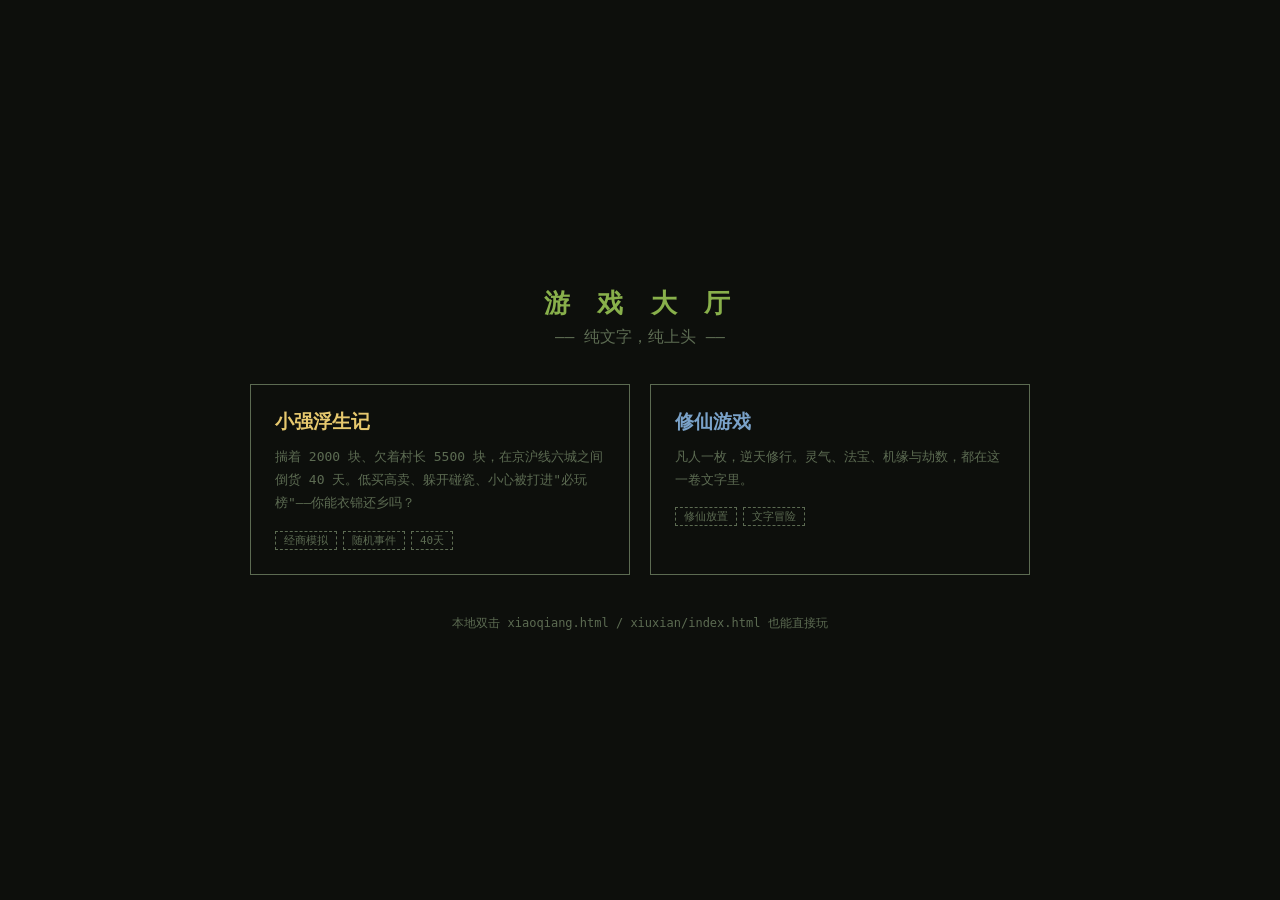
==== deploy/index.html @ 7e58c17b "v2.0" ====
<!DOCTYPE html>
<html lang="zh-CN">
<head>
<meta charset="UTF-8">
<meta name="viewport" content="width=device-width, initial-scale=1.0">
<title>文字游戏大厅</title>
<style>
  :root { --bg:#0d0f0c; --fg:#b8c9a8; --dim:#5c6b52; --accent:#88b04b; --gold:#e6c86e; --blue:#7aa2c9; }
  * { box-sizing:border-box; }
  body { margin:0; background:var(--bg); color:var(--fg); font-family:"Cascadia Mono",Consolas,"Microsoft YaHei",monospace; min-height:100vh; display:flex; align-items:center; justify-content:center; }
  .hub { max-width:900px; padding:40px 20px; width:100%; }
  h1 { color:var(--accent); text-align:center; letter-spacing:6px; font-size:26px; margin-bottom:6px; }
  .sub { text-align:center; color:var(--dim); margin-bottom:36px; }
  .cards { display:flex; gap:20px; flex-wrap:wrap; justify-content:center; }
  a.card { display:block; width:380px; max-width:92vw; border:1px solid var(--dim); padding:24px; text-decoration:none; color:var(--fg); transition:border-color .15s, transform .15s; }
  a.card:hover { border-color:var(--accent); transform:translateY(-3px); }
  .card h2 { margin:0 0 10px; font-size:19px; }
  .card.xq h2 { color:var(--gold); } .card.xx h2 { color:var(--blue); }
  .card p { margin:0; color:var(--dim); font-size:13px; line-height:1.8; }
  .card .tags { margin-top:14px; }
  .tag { display:inline-block; border:1px dashed var(--dim); color:var(--dim); font-size:11px; padding:1px 8px; margin-right:6px; }
  footer { text-align:center; color:var(--dim); margin-top:40px; font-size:12px; }
</style>
</head>
<body>
<div class="hub">
  <h1>游 戏 大 厅</h1>
  <div class="sub">—— 纯文字，纯上头 ——</div>
  <div class="cards">
    <a class="card xq" href="xiaoqiang.html">
      <h2>小强浮生记</h2>
      <p>揣着 2000 块、欠着村长 5500 块，在京沪线六城之间倒货 40 天。低买高卖、躲开碰瓷、小心被打进"必玩榜"——你能衣锦还乡吗？</p>
      <div class="tags"><span class="tag">经商模拟</span><span class="tag">随机事件</span><span class="tag">40天</span></div>
    </a>
    <a class="card xx" href="xiuxian/index.html">
      <h2>修仙游戏</h2>
      <p>凡人一枚，逆天修行。灵气、法宝、机缘与劫数，都在这一卷文字里。</p>
      <div class="tags"><span class="tag">修仙放置</span><span class="tag">文字冒险</span></div>
    </a>
  </div>
  <footer>本地双击 xiaoqiang.html / xiuxian/index.html 也能直接玩</footer>
</div>
</body>
</html>
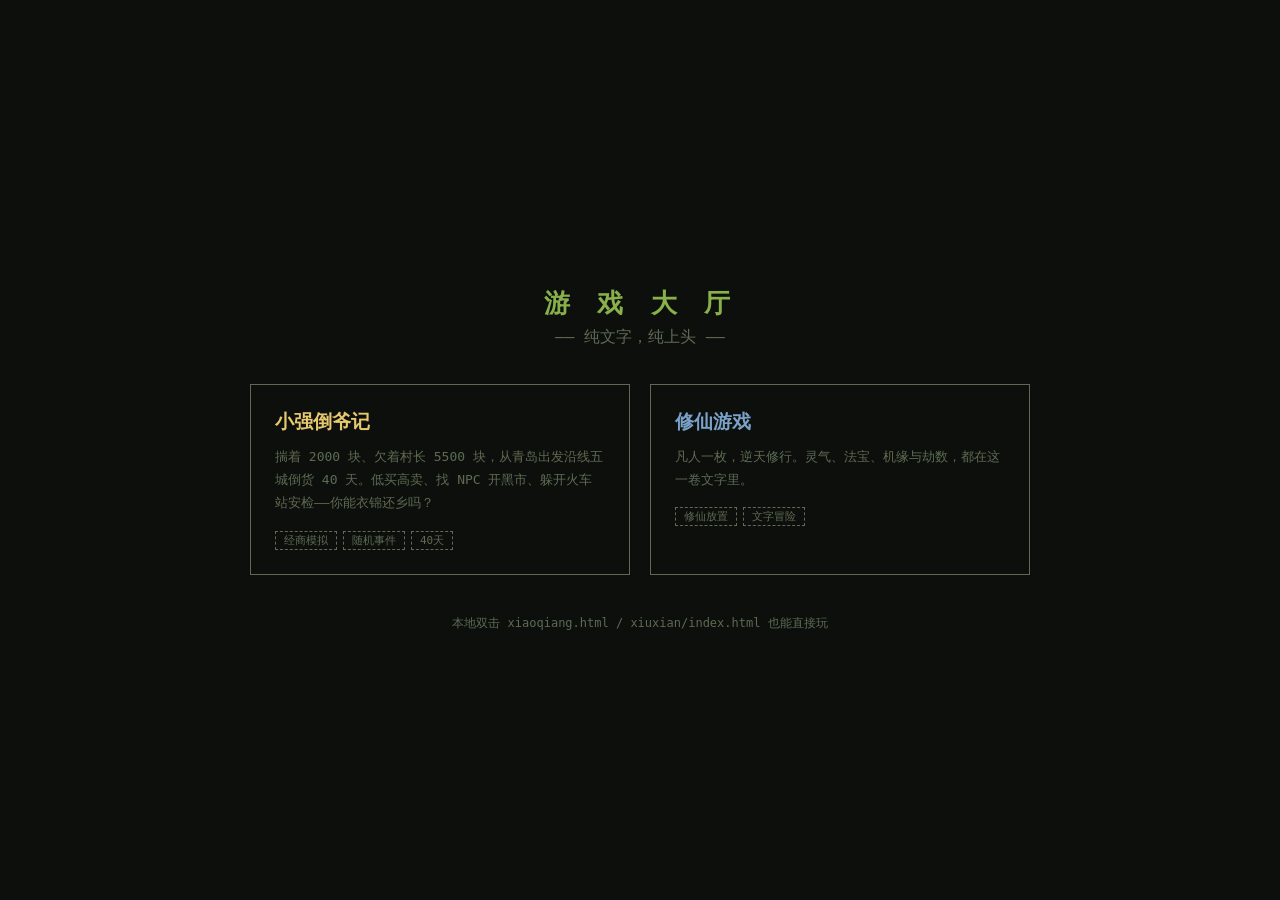
==== commit 9194ae19: "Add files via upload" ====
--- a/deploy/index.html
+++ b/deploy/index.html
@@ -28,8 +28,8 @@
   <div class="sub">—— 纯文字，纯上头 ——</div>
   <div class="cards">
     <a class="card xq" href="xiaoqiang.html">
-      <h2>小强浮生记</h2>
-      <p>揣着 2000 块、欠着村长 5500 块，在京沪线六城之间倒货 40 天。低买高卖、躲开碰瓷、小心被打进"必玩榜"——你能衣锦还乡吗？</p>
+      <h2>小强倒爷记</h2>
+      <p>揣着 2000 块、欠着村长 5500 块，从青岛出发沿线五城倒货 40 天。低买高卖、找 NPC 开黑市、躲开火车站安检——你能衣锦还乡吗？</p>
       <div class="tags"><span class="tag">经商模拟</span><span class="tag">随机事件</span><span class="tag">40天</span></div>
     </a>
     <a class="card xx" href="xiuxian/index.html">
